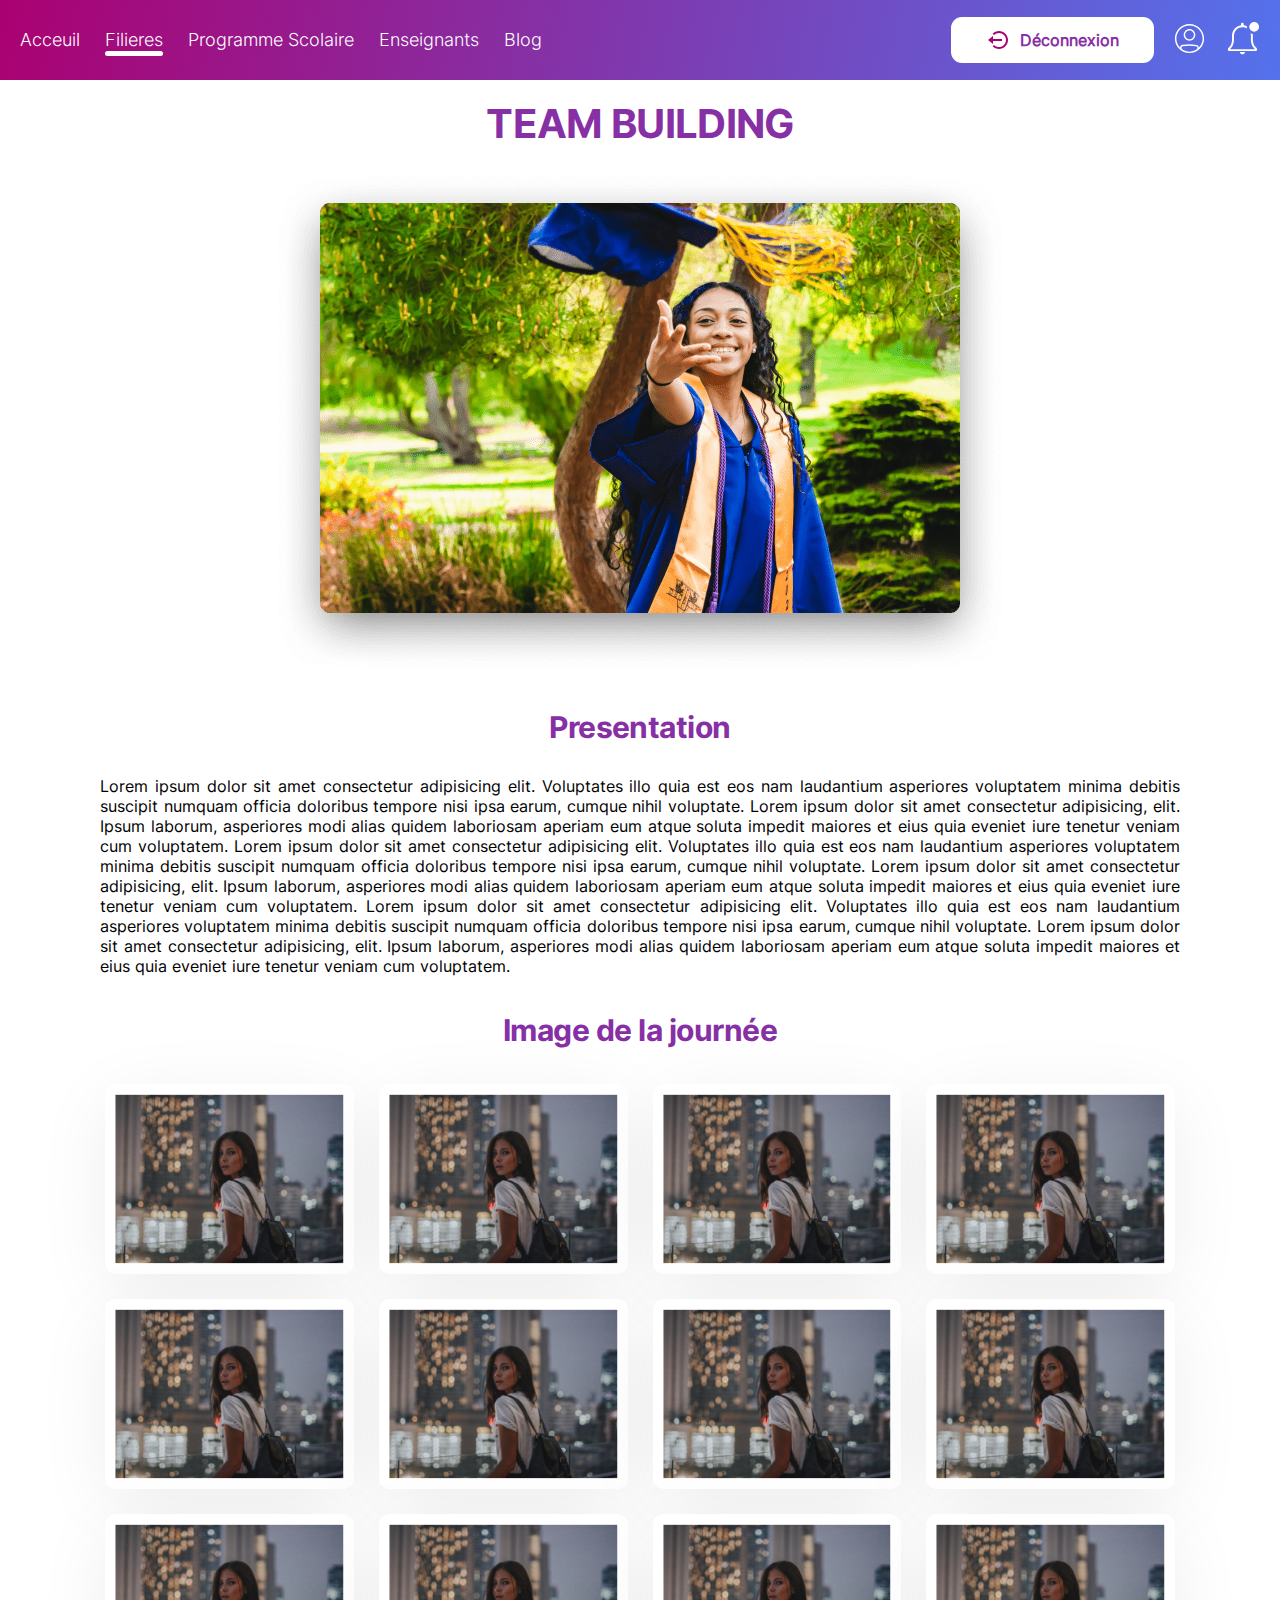
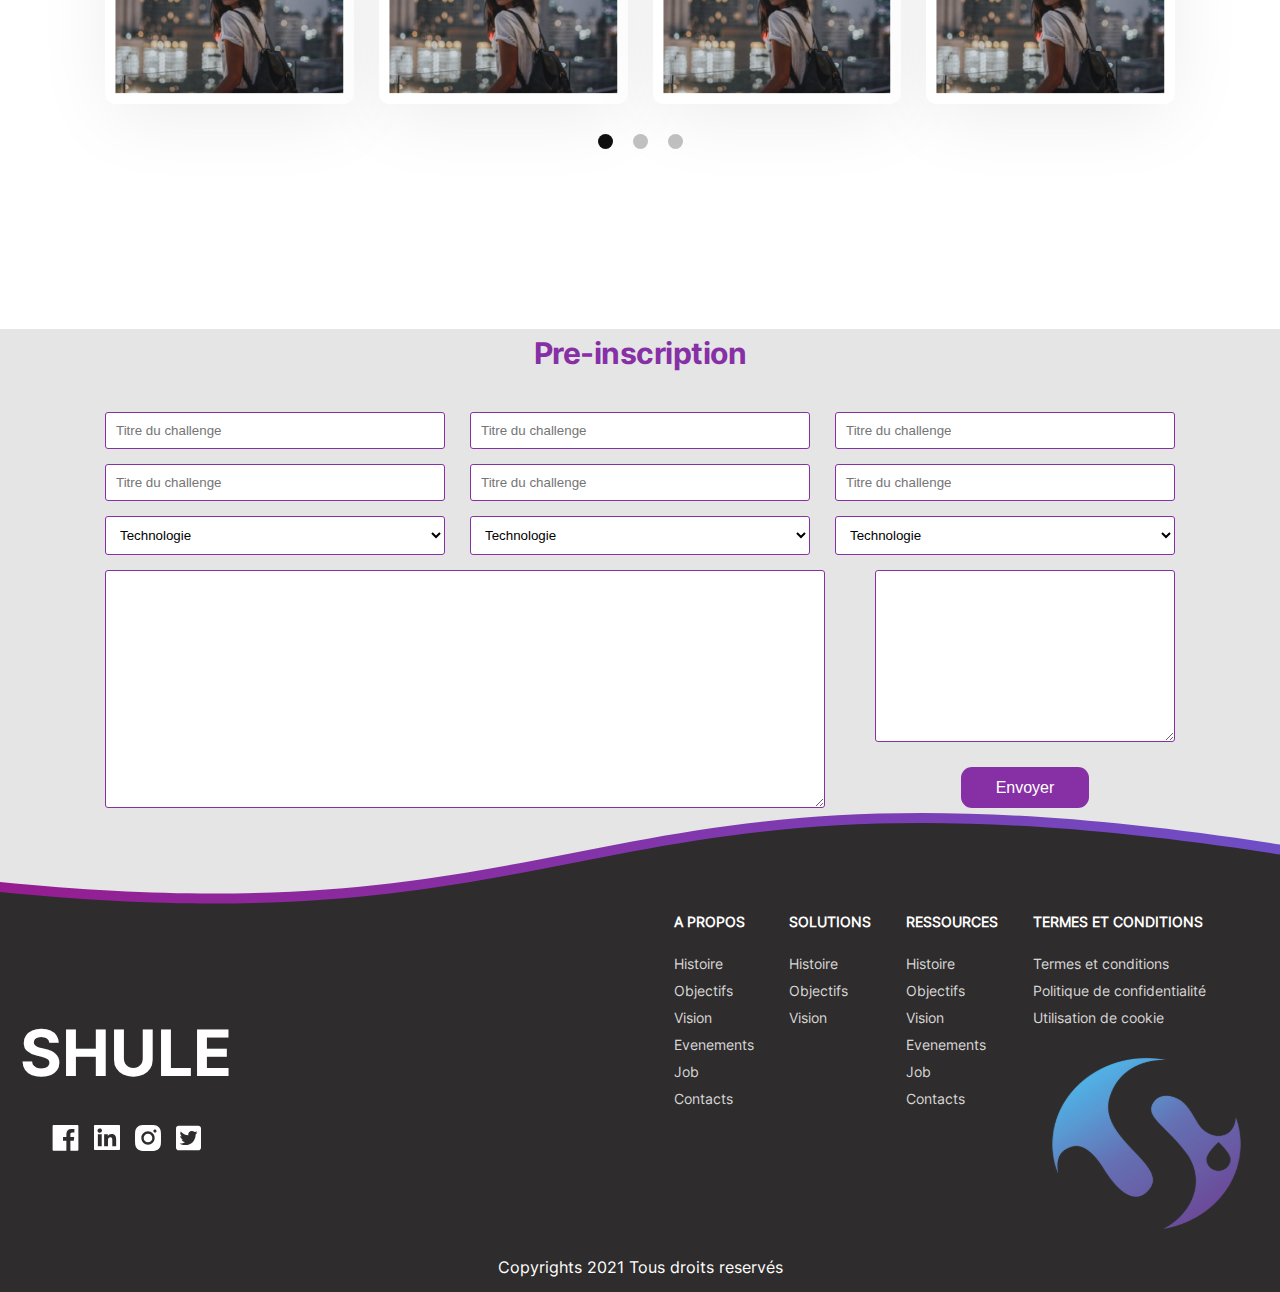
==== kahoot.html @ cd72975c "ajout des nouveaux fichier" ====
<!DOCTYPE html>
<html lang="en">

    <head>
        <meta charset="UTF-8">
        <meta name="viewport" content="width=device-width, initial-scale=1.0">
        <title>Kahoot</title>
        <link rel="stylesheet" href="./css/main.css">
        <link rel="stylesheet" href="./css/kahoot.css">
    </head>

    <body>
        <div class="container">
            <header class="container__header">
                <div class="menu__header">
                    <nav class="header__navigation">
                        <a href="" class="nav__link">Acceuil</a>
                        <a href="" class="nav__link select__page">Filieres</a>
                        <a href="" class="nav__link">Programme Scolaire</a>
                        <a href="" class="nav__link">Enseignants</a>
                        <a href="" class="nav__link">Blog</a>
                    </nav>
                    <div class="header_infos">
                        <a href="" class="btn" id="deconnexion">
                            <svg width="24" height="24" viewBox="0 0 24 24" fill="none" xmlns="http://www.w3.org/2000/svg">
                                <path d="M2 12L7 16V13H16V11H7V8L2 12Z" fill="#AB0071" />
                                <path d="M13.001 2.99906C11.8185 2.99578 10.6471 3.22717 9.55474 3.67982C8.46233 4.13247 7.4706 4.79739 6.63699 5.63606L8.05099 7.05006C9.37299 5.72806 11.131 4.99906 13.001 4.99906C14.871 4.99906 16.629 5.72806 17.951 7.05006C19.273 8.37206 20.002 10.1301 20.002 12.0001C20.002 13.8701 19.273 15.6281 17.951 16.9501C16.629 18.2721 14.871 19.0011 13.001 19.0011C11.131 19.0011 9.37299 18.2721 8.05099 16.9501L6.63699 18.3641C8.33599 20.0641 10.596 21.0011 13.001 21.0011C15.406 21.0011 17.666 20.0641
                            19.365 18.3641C21.065 16.6651 22.002 14.4051 22.002 12.0001C22.002 9.59506 21.065 7.33506 19.365 5.63606C18.5314 4.79739 17.5397 4.13247 16.4472 3.67982C15.3548 3.22717 14.1835 2.99578 13.001 2.99906V2.99906Z" fill="#AB0071" />
                            </svg>
                            Déconnexion
                        </a>
                        <a href="">
                            <svg width="31" height="31" viewBox="0 0 31 31" fill="none" xmlns="http://www.w3.org/2000/svg">
                                <path fill-rule="evenodd" clip-rule="evenodd" d="M8.79821 23.3125C13.7894 22.5833 17.2259 22.646 22.2236 23.338C22.5856 23.3904 22.9163 23.5721 23.1547 23.8494C23.3931 24.1267 23.5232 24.4809 23.5208 24.8466C23.5208 25.1966 23.4005 25.5364 23.1832 25.8018C22.8045 26.2646 22.4165 26.7197 22.0195 27.1668H23.9452C24.0662 27.0225 24.188 26.8752 24.3112 26.7257C24.7437 26.1953 24.9797 25.5317 24.9791 24.8473C24.9791 23.3708 23.9014 22.0984 22.4234 21.8942C17.3076 21.1862 13.7318 21.1184 8.58748 21.8702C7.09415 22.0882 6.02081 23.3803 6.02081 24.867C6.02081 25.5269 6.23592 26.1795 6.64352 26.7082C6.76383 26.8642 6.88269 27.0173 7.00081 27.1676H8.87988C8.5105 26.7253 8.15021 26.2756 7.79925 25.8186C7.59068 25.545 7.47817 25.2103 7.47915 24.8663C7.47915 24.081 8.04352 23.4226 8.79821 23.3125Z" fill="white" />
                                <path fill-rule="evenodd" clip-rule="evenodd" d="M15.5 16.2293C16.0745 16.2293 16.6434 16.1162 17.1742 15.8963C17.705 15.6764 18.1873 15.3542 18.5936 14.9479C18.9998 14.5417 19.3221 14.0594 19.542 13.5286C19.7618 12.9978 19.875 12.4289 19.875 11.8543C19.875 11.2798 19.7618 10.7109 19.542 10.1801C19.3221 9.64929 18.9998 9.16699 18.5936 8.76074C18.1873 8.35448 17.705 8.03222 17.1742 7.81236C16.6434 7.59249 16.0745 7.47933 15.5 7.47933C14.3397 7.47933 13.2269 7.94027 12.4064 8.76074C11.5859 9.58121 11.125 10.694 11.125 11.8543C11.125 13.0147 11.5859 14.1274 12.4064 14.9479C13.2269 15.7684 14.3397 16.2293 15.5 16.2293ZM15.5 17.6877C17.0471 17.6877 18.5308 17.0731 19.6248 15.9791C20.7187 14.8852 21.3333 13.4014 21.3333 11.8543C21.3333 10.3072 20.7187 8.8235 19.6248 7.72954C18.5308 6.63558 17.0471 6.021 15.5 6.021C13.9529 6.021 12.4692 6.63558 11.3752 7.72954C10.2812 8.8235 9.66666 10.3072 9.66666 11.8543C9.66666 13.4014 10.2812 14.8852 11.3752 15.9791C12.4692 17.0731 13.9529 17.6877 15.5 17.6877Z" fill="white" />
                                <path fill-rule="evenodd" clip-rule="evenodd" d="M15.5 28.6251C22.7486 28.6251 28.625 22.7487 28.625 15.5001C28.625 8.25144 22.7486 2.37508 15.5 2.37508C8.25134 2.37508 2.37499 8.25144 2.37499 15.5001C2.37499 22.7487 8.25134 28.6251 15.5 28.6251ZM15.5 30.0834C23.5544 30.0834 30.0833 23.5545 30.0833 15.5001C30.0833 7.44571 23.5544 0.916748 15.5 0.916748C7.44562 0.916748 0.916656 7.44571 0.916656 15.5001C0.916656 23.5545 7.44562 30.0834 15.5 30.0834Z" fill="white" />
                            </svg>
                        </a>
                        <a href="">
                            <svg width="35" height="35" viewBox="0 0 35 35" fill="none" xmlns="http://www.w3.org/2000/svg">
                                <path d="M17.5 33.3278C18.1124 33.3136 18.7002 33.0834 19.1592 32.6777C19.6182 32.2721 19.919 31.7171 20.0083 31.1111H14.8944C14.9863 31.7336 15.3011 32.3016 15.7804 32.7093C16.2597 33.1171 16.8708 33.3368 17.5 33.3278Z" fill="white" />
                                <path d="M31.607 27.0568C30.6694 26.2211 29.8486 25.2629 29.1667 24.2082C28.4222 22.7524 27.9759 21.1625 27.8542 19.5318V14.7291C27.8502 14.1457 27.7982 13.5636 27.6986 12.9888C26.9334 12.8358 26.198 12.56 25.5208 12.1721C25.7789 13.0032 25.9101 13.8685 25.9097 14.7388V19.5416C26.0289 21.5307 26.5761 23.4708 27.5139 25.2291C28.1851 26.2927 28.9816 27.2719 29.8861 28.1457H4.98751C5.89207 27.2719 6.68851 26.2927 7.35973 25.2291C8.29755 23.4708 8.84473 21.5307 8.9639 19.5416V14.7291C8.95878 13.6039 9.17566 12.4888 9.6021 11.4475C10.0286 10.4063 10.6562 9.45942 11.4491 8.66109C12.242 7.86277 13.1846 7.22868 14.2229 6.79515C15.2612 6.36162 16.3748 6.13716 17.5 6.13461C19.1467 6.13593 20.7565 6.62291 22.1278 7.53461C21.9766 6.97946 21.8918 6.40835 21.875 5.83322V5.22072C20.8599 4.72135 19.7693 4.39287 18.6472 4.2485V3.0235C18.6472 2.67927 18.5105 2.34914 18.2671 2.10574C18.0237 1.86233 17.6935 1.72559 17.3493 1.72559C17.0051 1.72559 16.675 1.86233 16.4315 2.10574C16.1881 2.34914 16.0514 2.67927 16.0514 3.0235V4.29711C13.5389 4.65154 11.2395 5.90298 9.57758 7.82038C7.91571 9.73779 7.00363 12.1917 7.00973 14.7291V19.5318C6.88796 21.1625 6.44174 22.7524 5.69723 24.2082C5.02726 25.2605 4.21964 26.2185 3.29584 27.0568C3.19214 27.1479 3.10902 27.2601 3.05203 27.3858C2.99503 27.5115 2.96546 27.648 2.96529 27.786V29.1082C2.96529 29.3661 3.06772 29.6134 3.25004 29.7957C3.43237 29.978 3.67966 30.0804 3.93751 30.0804H30.9653C31.2231 30.0804 31.4704 29.978 31.6528 29.7957C31.8351 29.6134 31.9375 29.3661 31.9375 29.1082V27.786C31.9373 27.648 31.9078 27.5115 31.8508 27.3858C31.7938 27.2601 31.7107 27.1479 31.607 27.0568Z" fill="white" />
                                <path d="M29.1667 10.6944C31.8514 10.6944 34.0278 8.518 34.0278 5.83328C34.0278 3.14856 31.8514 0.972168 29.1667 0.972168C26.482 0.972168 24.3056 3.14856 24.3056 5.83328C24.3056 8.518 26.482 10.6944 29.1667 10.6944Z" fill="white" />
                            </svg>
                        </a>
                    </div>
                </div>
                <div class="mobile-menu">
                    <span></span>
                </div>
            </header>
            <section class="container__section">
                <h2 class="title__section">TEAM BUILDING</h2>
                <div class="section__content">
                    <div class="image__kahoot">
                        <img src="./images/about.png" alt="">
                    </div>
                    <div class="content__kahoot_presentation">
                        <h2 class="title__content_kahoot">Presentation</h2>
                        <p class="details__kahoot">
                            Lorem ipsum dolor sit amet consectetur adipisicing elit. Voluptates illo quia est eos nam laudantium asperiores voluptatem minima debitis suscipit numquam officia doloribus tempore nisi ipsa earum, cumque nihil voluptate.
                            Lorem ipsum dolor sit amet consectetur adipisicing, elit. Ipsum laborum, asperiores modi alias quidem laboriosam aperiam eum atque soluta impedit maiores et eius quia eveniet iure tenetur veniam cum voluptatem.
                             Lorem ipsum dolor sit amet consectetur adipisicing elit. Voluptates illo quia est eos nam laudantium asperiores voluptatem minima debitis suscipit numquam officia doloribus tempore nisi ipsa earum, cumque nihil voluptate.
                            Lorem ipsum dolor sit amet consectetur adipisicing, elit. Ipsum laborum, asperiores modi alias quidem laboriosam aperiam eum atque soluta impedit maiores et eius quia eveniet iure tenetur veniam cum voluptatem.
                             Lorem ipsum dolor sit amet consectetur adipisicing elit. Voluptates illo quia est eos nam laudantium asperiores voluptatem minima debitis suscipit numquam officia doloribus tempore nisi ipsa earum, cumque nihil voluptate.
                            Lorem ipsum dolor sit amet consectetur adipisicing, elit. Ipsum laborum, asperiores modi alias quidem laboriosam aperiam eum atque soluta impedit maiores et eius quia eveniet iure tenetur veniam cum voluptatem.
                        </p>
                    </div>
                    <div class="content__kahoot__image">
                        <h2 class="title__content_kahoot">Image de la journée</h2>
                        <div class="image__days">
                            <div class="pic_days">
                                <img src="./images/Rectangle 7.png" alt="">
                            </div>
                            <div class="pic_days">
                                <img src="./images/Rectangle 7.png" alt="">
                            </div>
                            <div class="pic_days">
                                <img src="./images/Rectangle 7.png" alt="">
                            </div>
                            <div class="pic_days">
                                <img src="./images/Rectangle 7.png" alt="">
                            </div>
                            <div class="pic_days">
                                <img src="./images/Rectangle 7.png" alt="">
                            </div>
                            <div class="pic_days">
                                <img src="./images/Rectangle 7.png" alt="">
                            </div>
                            <div class="pic_days">
                                <img src="./images/Rectangle 7.png" alt="">
                            </div>
                            <div class="pic_days">
                                <img src="./images/Rectangle 7.png" alt="">
                            </div>
                            <div class="pic_days">
                                <img src="./images/Rectangle 7.png" alt="">
                            </div>
                            <div class="pic_days">
                                <img src="./images/Rectangle 7.png" alt="">
                            </div>
                            <div class="pic_days">
                                <img src="./images/Rectangle 7.png" alt="">
                            </div>
                            <div class="pic_days">
                                <img src="./images/Rectangle 7.png" alt="">
                            </div>
                        </div>
                        <div class="slide__indicator">
                            <span class="indicator indicator_active"></span>
                            <span class="indicator"></span>
                            <span class="indicator"></span>
                        </div>
                    </div>
                    <div class="inscription__form">
                         <h2 class="title__content_kahoot">Pre-inscription</h2>
                         <form action="" id="form-inscription">
                           <div class="box__form">
                             <input type="text" name="" id="" class="input__form" placeholder="Titre du challenge">
                             <input type="text" name="" id="" class="input__form"  placeholder="Titre du challenge">
                             <input type="text" name="" id="" class="input__form"  placeholder="Titre du challenge">
                           </div>
                           <div class="box__form">
                             <input type="text" name="" id="" class="input__form" placeholder="Titre du challenge">
                             <input type="text" name="" id="" class="input__form"  placeholder="Titre du challenge">
                             <input type="text" name="" id="" class="input__form"  placeholder="Titre du challenge">
                           </div>
                           <div class="box__form">
                             <select name="" id="">
                               <option value="">Technologie</option>
                             </select>
                             <select name="" id="">
                               <option value="">Technologie</option>
                             </select>
                             <select name="" id="">
                               <option value="">Technologie</option>
                             </select>
                           </div>
                           <div class="box__form_b">
                             <textarea name="" id="" cols="30" rows="10"></textarea>
                             <div>
                               <textarea name="" id="" cols="30" rows="10"></textarea>
                               <button class="btn">Envoyer</button>
                             </div>
                           </div>
                         </form>
                    </div>
                </div>
            </section>
            <footer class="container__footer">
                <div class="footer__wave">
                    <svg viewBox="0 0 1440 455" fill="none" xmlns="http://www.w3.org/2000/svg" class="wave__footer linear__wave">
                        <path d="M-252 43.2049C690.885 201.102 581.532 -97.388 1435.31 34.7812C2289.09 166.95 1416.68 455 1416.68 455H-23.9069L-252 43.2049Z" fill="url(#paint0_linear_5_328)" />
                        <defs>
                            <linearGradient id="paint0_linear_5_328" x1="-569.87" y1="-332.647" x2="2044.02" y2="1219.03" gradientUnits="userSpaceOnUse">
                                <stop stop-color="#AB0071" />
                                <stop offset="1" stop-color="#4C7CF7" />
                            </linearGradient>
                        </defs>
                    </svg>
                    <svg viewBox="0 0 1440 440" fill="none" xmlns="http://www.w3.org/2000/svg" class="wave__footer color__wave">
                        <path d="M-252 43.2049C690.885 201.102 581.532 -97.388 1435.31 34.7812C2289.09 166.95 1416.68 455 1416.68 455H-23.9069L-252 43.2049Z" fill="url(#paint0_linear_5_329)" />
                        <path d="M-252 43.2049C690.885 201.102 581.532 -97.388 1435.31 34.7812C2289.09 166.95 1416.68 455 1416.68 455H-23.9069L-252 43.2049Z" fill="#2E2C2C" />
                        <defs>
                            <linearGradient id="paint0_linear_5_329" x1="-569.87" y1="-332.647" x2="2044.02" y2="1219.03" gradientUnits="userSpaceOnUse">
                                <stop stop-color="#AB0071" />
                                <stop offset="1" stop-color="#4C7CF7" />
                            </linearGradient>
                        </defs>
                    </svg>
                </div>
                <div class="footer__content">
                    <div class="footer__infos">
                        <div class="footer__contact">
                            <h1>SHULE</h1>
                            <span class="links__contact">
                                <a href="">
                                    <svg width="27" height="26" viewBox="0 0 27 26" fill="none" xmlns="http://www.w3.org/2000/svg">
                                        <path d="M25.3594 0H1.64062C1.07021 0 0.609375 0.46084 0.609375 1.03125V24.75C0.609375 25.3204 1.07021 25.7812 1.64062 25.7812H25.3594C25.9298 25.7812 26.3906 25.3204 26.3906 24.75V1.03125C26.3906 0.46084 25.9298 0 25.3594 0ZM22.3816 7.5249H20.3224C18.7078 7.5249 18.3952 8.29189 18.3952 9.41982V11.9045H22.2495L21.7468 15.7942H18.3952V25.7812H14.3766V15.7975H11.0153V11.9045H14.3766V9.03633C14.3766 5.70732 16.4101 3.89297 19.3813 3.89297C20.8058 3.89297 22.0271 3.99932 22.3849 4.04766V7.5249H22.3816Z" fill="white" />
                                    </svg>
                                </a>
                                <a href="">
                                    <svg width="26" height="25" viewBox="0 0 26 25" fill="none" xmlns="http://www.w3.org/2000/svg">
                                        <path d="M24.96 0H1.04C0.46475 0 0 0.446875 0 1V24C0 24.5531 0.46475 25 1.04 25H24.96C25.5352 25 26 24.5531 26 24V1C26 0.446875 25.5352 0 24.96 0ZM7.71225 21.3031H3.8545V9.37187H7.71225V21.3031ZM5.785 7.74063C5.34276 7.74063 4.91045 7.61453 4.54274 7.37828C4.17504 7.14204 3.88844 6.80626 3.71921 6.41339C3.54997 6.02053 3.50569 5.58824 3.59196 5.17118C3.67824 4.75412 3.8912 4.37103 4.20391 4.07035C4.51662 3.76966 4.91504 3.56489 5.34878 3.48194C5.78252 3.39898 6.2321 3.44156 6.64068 3.60428C7.04926 3.76701 7.39847 4.04258 7.64417 4.39615C7.88986 4.74971 8.021 5.16539 8.021 5.59062C8.01775 6.77812 7.01675 7.74063 5.785 7.74063ZM22.1552 21.3031H18.3007V15.5C18.3007 14.1156 18.2747 12.3375 16.2955 12.3375C14.2902 12.3375 13.9815 13.8438 13.9815 15.4V21.3031H10.1302V9.37187H13.8287V11.0031H13.8807C14.3942 10.0656 15.652 9.075 17.5305 9.075C21.437 9.075 22.1552 11.5469 22.1552 14.7594V21.3031Z" fill="white" />
                                    </svg>
                                </a>
                                <a href="">
                                    <svg width="26" height="26" viewBox="0 0 26 26" fill="none" xmlns="http://www.w3.org/2000/svg">
                                        <path d="M12.9965 8.66482C10.6094 8.66482 8.66141 10.6129 8.66141 13C8.66141 15.3871 10.6094 17.3352 12.9965 17.3352C15.3836 17.3352 17.3316 15.3871 17.3316 13C17.3316 10.6129 15.3836 8.66482 12.9965 8.66482ZM25.9985 13C25.9985 11.2048 26.0148 9.42584 25.914 7.63387C25.8132 5.55247 25.3384 3.70522 23.8164 2.18319C22.2911 0.657911 20.4472 0.186343 18.3658 0.0855244C16.5706 -0.0152937 14.7917 0.000967347 12.9998 0.000967347C11.2046 0.000967347 9.42566 -0.0152937 7.63373 0.0855244C5.55236 0.186343 3.70515 0.661163 2.18315 2.18319C0.657899 3.70847 0.186339 5.55247 0.0855228 7.63387C-0.0152934 9.42909 0.000967329 11.208 0.000967329 13C0.000967329 14.792 -0.0152934 16.5742 0.0855228 18.3661C0.186339 20.4475 0.661151 22.2948 2.18315 23.8168C3.7084 25.3421 5.55236 25.8137 7.63373 25.9145C9.42891 26.0153 11.2078 25.999 12.9998 25.999C14.7949 25.999 16.5739 26.0153 18.3658 25.9145C20.4472 25.8137 22.2944 25.3388 23.8164 23.8168C25.3416 22.2915 25.8132 20.4475 25.914 18.3661C26.0181 16.5742 25.9985 14.7952 25.9985 13ZM12.9965 19.6703C9.30533 19.6703 6.32637 16.6912 6.32637 13C6.32637 9.30876 9.30533 6.32974 12.9965 6.32974C16.6877 6.32974 19.6666 9.30876 19.6666 13C19.6666 16.6912 16.6877 19.6703 12.9965 19.6703ZM19.9398 7.61436C19.078 7.61436 18.382 6.91839 18.382 6.05656C18.382 5.19473 19.078 4.49876 19.9398 4.49876C20.8016 4.49876 21.4976 5.19473 21.4976 6.05656C21.4978 6.2612 21.4577 6.46389 21.3795 6.65301C21.3013 6.84212 21.1866 7.01396 21.0419 7.15866C20.8972 7.30337 20.7254 7.41811 20.5363 7.4963C20.3471 7.5745 20.1445 7.61462 19.9398 7.61436Z" fill="white" />
                                    </svg>
                                </a>
                                <a href="">
                                    <svg width="25" height="26" viewBox="0 0 25 26" fill="none" xmlns="http://www.w3.org/2000/svg">
                                        <path d="M22.3214 0.75H2.67857C1.19978 0.75 0 1.92578 0 3.375V22.625C0 24.0742 1.19978 25.25 2.67857 25.25H22.3214C23.8002 25.25 25 24.0742 25 22.625V3.375C25 1.92578 23.8002 0.75 22.3214 0.75ZM19.5926 9.43437C19.6038 9.5875 19.6038 9.74609 19.6038 9.89922C19.6038 14.6406 15.9208 20.1039 9.19085 20.1039C7.11495 20.1039 5.18973 19.5133 3.57143 18.4961C3.86719 18.5289 4.15179 18.5398 4.45312 18.5398C6.16629 18.5398 7.73995 17.9711 8.99554 17.0086C7.38839 16.9758 6.03795 15.9422 5.57478 14.5203C6.13839 14.6023 6.64621 14.6023 7.22656 14.4547C5.55246 14.1211 4.29688 12.6773 4.29688 10.9328V10.8891C4.78237 11.157 5.35156 11.3211 5.94866 11.343C5.44667 11.0157 5.03515 10.5718 4.75082 10.0508C4.4665 9.52977 4.31821 8.94788 4.3192 8.35703C4.3192 7.68984 4.49777 7.07734 4.81585 6.54688C6.6183 8.72344 9.32478 10.1453 12.3605 10.2984C11.8415 7.86484 13.6998 5.89062 15.9319 5.89062C16.9866 5.89062 17.9353 6.32266 18.6049 7.02266C19.4308 6.86953 20.2232 6.56875 20.9263 6.15859C20.6529 6.98984 20.0781 7.68984 19.3192 8.13281C20.0558 8.05625 20.7701 7.85391 21.4286 7.575C20.9319 8.29141 20.3069 8.92578 19.5926 9.43437Z" fill="white" />
                                    </svg>
                                </a>
                            </span>
                        </div>
                        <div class="footer__nav">
                            <span class="navigation">
                                <h3 class="nav__tiltle">A PROPOS</h3>
                                <ul>
                                    <li><a href="">Histoire</a></li>
                                    <li><a href="">Objectifs</a></li>
                                    <li><a href="">Vision</a></li>
                                    <li><a href="">Evenements</a></li>
                                    <li><a href="">Job</a></li>
                                    <li><a href="">Contacts</a></li>
                                </ul>
                            </span>
                            <span class="navigation">
                                <h3 class="nav__tiltle">SOLUTIONS</h3>
                                <ul>
                                    <li><a href="">Histoire</a></li>
                                    <li><a href="">Objectifs</a></li>
                                    <li><a href="">Vision</a></li>
                                </ul>
                            </span>
                            <span class="navigation">
                                <h3 class="nav__tiltle">RESSOURCES</h3>
                                <ul>
                                    <li><a href="">Histoire</a></li>
                                    <li><a href="">Objectifs</a></li>
                                    <li><a href="">Vision</a></li>
                                    <li><a href="">Evenements</a></li>
                                    <li><a href="">Job</a></li>
                                    <li><a href="">Contacts</a></li>
                                </ul>
                            </span>
                            <span class="navigation" id="termes">
                                <h3 class="nav__tiltle">TERMES ET CONDITIONS</h3>
                                <ul>
                                    <li><a href="">Termes et conditions</a></li>
                                    <li><a href="">Politique de confidentialité</a></li>
                                    <li><a href="">Utilisation de cookie</a></li>
                                </ul>
                                <div class="footer__icons">
                                    <img src="./images/ico__footer.svg" alt="">
                                </div>
                            </span>
                        </div>
                    </div>
                    <p>Copyrights 2021 Tous droits reservés</p>
                </div>
            </footer>
        </div>
    </body>

</html>
---- css/main.css ----
/*! minireset.css v0.0.6 | MIT License | github.com/jgthms/minireset.css */
html,
body,
p,
ol,
ul,
li,
dl,
dt,
dd,
blockquote,
figure,
fieldset,
legend,
textarea,
pre,
iframe,
hr,
h1,
h2,
h3,
h4,
h5,
h6 {
  margin: 0;
  padding: 0;
}

h1,
h2,
h3,
h4,
h5,
h6 {
  font-size: 100%;
  font-weight: normal;
}

ul {
  list-style: none;
}

button,
input,
select {
  margin: 0;
}

html {
  box-sizing: border-box;
  scroll-behavior: smooth;
}

*,
*::before,
*::after {
  box-sizing: inherit;
}

img,
video {
  height: auto;
  max-width: 100%;
}

iframe {
  border: 0;
}

table {
  border-collapse: collapse;
  border-spacing: 0;
}

td,
th {
  padding: 0;
}

a {
  text-decoration: none;
}

li {
  list-style: none;
}

* {
  padding: 0;
  margin: 0;
}

textarea {
  resize: vertical;
}

@font-face {
  font-family: "Inter-Regular";
  src: url("../fonts/Inter-Regular.ttf");
}
@font-face {
  font-family: "Inter-Bold";
  src: url("../fonts/Inter-Bold.ttf");
}
@font-face {
  font-family: "Inter-Light";
  src: url("../fonts/Inter-Light.ttf");
}
@font-face {
  font-family: "Inter-Medium";
  src: url("../fonts/Inter-Medium.ttf");
}
body {
  height: 100vh;
  font-family: "Inter-Regular";
}

.container {
  display: flex;
  flex-direction: column;
  overflow: hidden;
  height: auto;
  position: relative;
}

.btn {
  border: none;
  outline: none;
  text-align: center;
  display: flex;
  align-items: center;
  justify-content: center;
  box-sizing: border-box;
  border-radius: 11px;
  padding: 11px 35px;
  font-style: normal;
  font-weight: 500;
  font-size: 16px;
  line-height: 19px;
  cursor: pointer !important;
}

.title__section {
  color: #8730A5;
  font-family: "Inter-Bold";
  font-style: normal;
  font-weight: bold;
  font-size: 40px;
  line-height: 48px;
  display: flex;
  align-items: center;
  letter-spacing: -0.017em;
  text-align: center;
}

.title__section__container {
  display: flex;
  flex-direction: column;
  justify-content: center;
  align-items: center;
  grid-gap: 20px;
  text-align: center !important;
}
.title__section__container p {
  max-width: 700px;
  font-family: "Inter-Regular";
  font-size: 1rem;
}

.image__fluid {
  width: 100%;
  height: 100%;
  object-fit: cover;
}

.select__page {
  position: relative;
}
.select__page::after {
  content: "";
  border-radius: 50px;
  background: #FFFFFF;
  height: 5px;
  width: 100%;
  position: absolute;
  top: 100%;
  left: 50%;
  transform: translateX(-50%);
}

.container__footer {
  margin-top: auto;
  position: relative;
  height: auto;
  display: flex;
  flex-direction: column;
  justify-content: flex-start;
  align-items: strecth;
  grid-gap: 0px;
  color: #FFFFFF;
}

.footer__wave {
  position: relative;
  overflow: hidden !important;
  height: 100px;
}
.footer__wave .linear__wave {
  position: absolute;
  z-index: 5;
}
.footer__wave .color__wave {
  position: absolute;
  top: 10px;
  z-index: 6;
}

.footer__content {
  flex: none;
  height: auto;
  flex: none;
  background: #2E2C2C;
  z-index: 2000;
  padding: 0 100px 15px 100px;
  display: flex;
  flex-direction: column;
  justify-content: flex-start;
  align-items: strecth;
  grid-gap: 0;
}
.footer__content p {
  align-self: center;
  text-align: center;
}
.footer__content .footer__infos {
  display: flex;
  flex-direction: row;
  justify-content: space-between;
  align-items: strecth;
  grid-gap: 25px;
}
.footer__content .footer__infos .footer__contact {
  align-self: center;
  display: flex;
  flex-direction: column;
  justify-content: flex-start;
  align-items: strecth;
  grid-gap: 35px;
}
.footer__content .footer__infos .footer__contact h1 {
  font-style: normal;
  font-weight: bold;
  font-size: 64px;
  line-height: 75px;
  font-family: "Inter-Bold";
}
.footer__content .footer__infos .footer__contact .links__contact {
  display: flex;
  flex-direction: row;
  justify-content: center;
  align-items: strecth;
  grid-gap: 15px;
}
.footer__content .footer__infos .footer__nav {
  display: flex;
  flex-direction: row;
  justify-content: flex-start;
  align-items: strecth;
  grid-gap: 35px;
}
.footer__content .footer__infos .footer__nav .navigation {
  display: flex;
  flex-direction: column;
  justify-content: flex-start;
  align-items: strecth;
  grid-gap: 25px;
}
.footer__content .footer__infos .footer__nav .navigation .nav__tiltle {
  font-style: normal;
  font-weight: bold;
  font-size: 14px;
  line-height: 17px;
}
.footer__content .footer__infos .footer__nav .navigation ul {
  display: flex;
  flex-direction: column;
  justify-content: flex-start;
  align-items: strecth;
  grid-gap: 10px;
}
.footer__content .footer__infos .footer__nav .navigation ul * {
  text-decoration: none !important;
  font-style: normal !important;
  font-weight: normal !important;
  font-size: 14px !important;
  line-height: 17px !important;
  color: rgba(255, 255, 255, 0.82) !important;
}

#termes {
  flex: none;
}
#termes .footer__icons {
  display: flex;
  position: relative;
}

@media only screen and (max-width: 1300px) {
  .footer__content {
    padding: 0 20px 15px 20px;
  }
}
@media only screen and (max-width: 1130px) {
  .footer__infos {
    flex-direction: column !important;
    grid-gap: 50px;
  }

  .footer__contact {
    align-self: flex-start !important;
  }
}
@media only screen and (max-width: 750px) {
  .footer__nav {
    display: grid !important;
    grid-template-columns: repeat(2, 1fr) !important;
  }
}

/*# sourceMappingURL=main.css.map */
---- css/kahoot.css ----
.container__header {
  display: flex;
  align-items: center;
  z-index: 1550000;
  flex: none;
  justify-content: space-between;
  height: 80px;
  padding: 0 50px;
  background-image: linear-gradient(101.76deg, #AB0071 -0.41%, #4C7CF7 108.85%);
  position: fixed;
  width: 100%;
}
.container__header .menu__header {
  display: flex;
  align-items: center;
  justify-content: space-between;
  flex: none;
  width: 100%;
}
.container__header .menu__header .header__navigation {
  display: flex;
  grid-gap: 25px;
}
.container__header .menu__header .header__navigation .nav__link {
  color: #FFFFFF;
  font-style: normal;
  font-weight: normal;
  font-size: 18px;
  line-height: 22px;
  font-family: "Inter-Light";
  position: relative;
}
.container__header .menu__header .header_infos {
  display: flex;
  align-items: center;
  grid-gap: 20px;
  justify-content: center;
}
.container__header .menu__header .header_infos #deconnexion {
  background: #FFFFFF;
  color: #8730A5;
  display: flex;
  align-items: center;
  justify-content: center;
  grid-gap: 10px;
  font-weight: bold;
}

.mobile-menu {
  display: none;
  width: 42px;
  height: 24px;
  cursor: pointer;
  position: relative;
}

.mobile-menu span {
  width: 100%;
  height: 4px;
  background: #FFFFFF;
  display: block;
  position: absolute;
  top: 50%;
  transform: translateY(-50%);
  transition: background-color 0.2s ease-in-out;
}

.mobile-menu span::before,
.mobile-menu span::after {
  content: "";
  position: absolute;
  width: 100%;
  height: 4px;
  background: #FFFFFF;
  transition: transform 0.2s ease-in-out;
}

.mobile-menu span::before {
  transform: translateY(-10px);
}

.mobile-menu span::after {
  transform: translateY(10px);
}

.menu-active span {
  background-color: transparent;
}

.menu-active span::before {
  transform: translateY(0px) rotateZ(45deg);
}

.menu-active span::after {
  transform: translateY(0px) rotateZ(-45deg);
}

.container__testimonials {
  display: flex;
  flex-direction: column;
  justify-content: center;
  align-items: strecth;
  grid-gap: 50px;
  height: auto;
  overflow: hidden;
  flex: none;
  padding: 50px 100px;
  background: #FFFFFF;
}
.container__testimonials .title__section__container p {
  font-style: normal;
  font-weight: normal;
  font-size: 20px;
  line-height: 24px;
  display: flex;
  align-items: center;
  text-align: center;
  letter-spacing: -0.017em;
  color: rgba(0, 0, 0, 0.54);
}
.container__testimonials .testimonials_content {
  display: grid;
  grid-template-columns: repeat(3, 1fr);
  grid-gap: 50px;
  overflow: hidden;
  height: auto;
  padding: 20px 10px;
}
.container__testimonials .testimonials_content .testimonial {
  display: flex;
  flex-direction: column;
  justify-content: flex-start;
  align-items: strecth;
  grid-gap: 20px;
  padding: 10px;
  background: #FFFFFF;
  box-shadow: rgba(0, 0, 0, 0.1) 0px 4px 6px -1px, rgba(0, 0, 0, 0.06) 0px 2px 4px -1px;
  border-radius: 10px;
}
.container__testimonials .testimonials_content .testimonial .testimonial_users {
  flex: none;
  height: 50px;
  width: 50px;
  border-radius: 50%;
  display: flex;
  flex-direction: column;
  justify-content: center;
  align-items: center;
  grid-gap: 0;
  overflow: hidden;
}
.container__testimonials .testimonials_content .testimonial .testimonial_users img {
  object-fit: cover;
  width: 100%;
  height: 100%;
  border-radius: 50%;
}
.container__testimonials .testimonials_content .testimonial .testimonial__details {
  font-style: italic;
  font-weight: 300;
  font-size: 20px;
  line-height: 24px;
  display: flex;
  align-items: center;
  letter-spacing: -0.017em;
  color: rgba(0, 0, 0, 0.5);
}

.slide__indicator {
  align-self: center;
  display: flex;
  flex-direction: row;
  justify-content: flex-start;
  align-items: strecth;
  grid-gap: 20px;
}
.slide__indicator .indicator {
  border-radius: 50%;
  width: 15px;
  height: 15px;
  background: rgba(0, 0, 0, 0.24);
}
.slide__indicator .indicator_active {
  background: rgba(0, 0, 0, 0.94);
}

@media only screen and (max-width: 1300px) {
  .container__testimonials {
    padding: 50px 20px;
  }
}
@media only screen and (max-width: 1130px) {
  .testimonials_content {
    grid-template-columns: repeat(2, 1fr) !important;
    justify-content: center !important;
  }
}
@media only screen and (max-width: 800px) {
  .testimonials_content {
    grid-template-columns: 1fr !important;
    justify-content: center !important;
  }
}
@media only screen and (max-width: 1300px) {
  .container__header {
    padding: 0 20px;
  }
  .container__header .menu__header {
    grid-gap: 0;
  }

  .container__section {
    padding: 50px 20px;
  }
}
@media only screen and (max-width: 1200px) {
  .mobile-menu {
    display: flex;
  }

  .menu__header {
    display: none !important;
  }

  .header__text {
    align-items: center !important;
    justify-content: center !important;
    display: flex;
    text-align: center;
  }
  .header__text * {
    text-align: center;
    align-self: center;
  }
}
.container {
  background: rgba(0, 0, 0, 0.1) !important;
}

.container__header {
  margin: 0 !important;
}

.container__section {
  display: flex;
  flex-direction: column;
  grid-gap: 25px;
  overflow: hidden;
  height: auto;
  padding: 50px 100px;
  margin-top: 100px;
  align-items: center;
  padding: 100px 0 0 0 !important;
  background: white;
  margin: 0 !important;
}
.container__section .section__content {
  display: flex;
  flex-direction: column;
  overflow: hidden;
  height: auto;
  grid-gap: 30px;
}
.container__section .section__content .title__section {
  font-size: 36px;
}
.container__section .section__content .content__kahoot_presentation, .container__section .section__content .content__kahoot__image, .container__section .section__content .inscription__form {
  padding: 0 100px;
}

.image__kahoot {
  align-self: center;
  flex: none;
  overflow: hidden;
  width: 100%;
  display: flex;
  align-items: center;
  justify-content: center;
}

.title__content_kahoot {
  text-align: center;
  color: #8730A5;
  font-family: "Inter-Bold";
  font-style: normal;
  font-weight: bold;
  font-size: 30px;
  line-height: 48px;
  display: flex;
  align-items: center;
  letter-spacing: -0.017em;
  text-align: center;
  align-self: center !important;
}

.content__kahoot_presentation {
  display: flex;
  flex-direction: column;
  width: 100%;
  grid-gap: 25px;
}
.content__kahoot_presentation .details__kahoot {
  text-align: justify;
}

.content__kahoot__image {
  display: flex;
  flex-direction: column;
  width: 100%;
  grid-gap: 25px;
}
.content__kahoot__image .image__days {
  display: grid;
  grid-template-columns: repeat(4, 1fr);
  grid-gap: 25px;
  justify-content: center;
  padding: 5px;
}
.content__kahoot__image .image__days .pic_days {
  padding: 10px;
  display: flex;
  flex-direction: row;
  justify-content: center;
  align-items: center;
  grid-gap: 0px;
  overflow: hidden;
  background: #FFFFFF;
  box-shadow: 0px 15px 77px -5px rgba(0, 0, 0, 0.08);
  border-radius: 10px;
}
.content__kahoot__image .image__days .pic_days img {
  width: 100%;
  height: 100%;
  object-fit: cover;
}

.inscription__form {
  margin-top: 150px;
  height: auto;
  display: flex;
  flex-direction: column;
  grid-gap: 30px;
  background: rgba(0, 0, 0, 0.1) !important;
  height: 100%;
}

#form-inscription {
  display: flex;
  flex-direction: column;
  grid-gap: 15px;
  width: 100%;
  height: 100%;
  padding: 5px;
}
#form-inscription .box__form {
  width: 100%;
  display: grid;
  grid-template-columns: repeat(3, 1fr);
  grid-gap: 25px;
}
#form-inscription .box__form input {
  padding: 10px;
  outline: none;
  background: white;
  border-radius: 3px;
  border: 1px solid #8730A5;
}
#form-inscription .box__form select {
  padding: 10px;
  outline: none;
  background: white;
  border-radius: 3px;
  border: 1px solid #8730A5;
}
#form-inscription .box__form_b {
  display: grid;
  grid-template-columns: 1fr 300px;
  grid-gap: 50px;
  width: 100%;
}
#form-inscription .box__form_b textarea {
  width: 100%;
}
#form-inscription .box__form_b div {
  display: flex;
  flex-direction: column;
  grid-gap: 25px;
  align-items: center;
}
#form-inscription .box__form_b .btn {
  background: #8730A5;
  color: #FFFFFF;
}

textarea {
  resize: vertical;
  padding: 10px;
  outline: none;
  background: white;
  border-radius: 3px;
  border: 1px solid #8730A5;
}

/*# sourceMappingURL=kahoot.css.map */
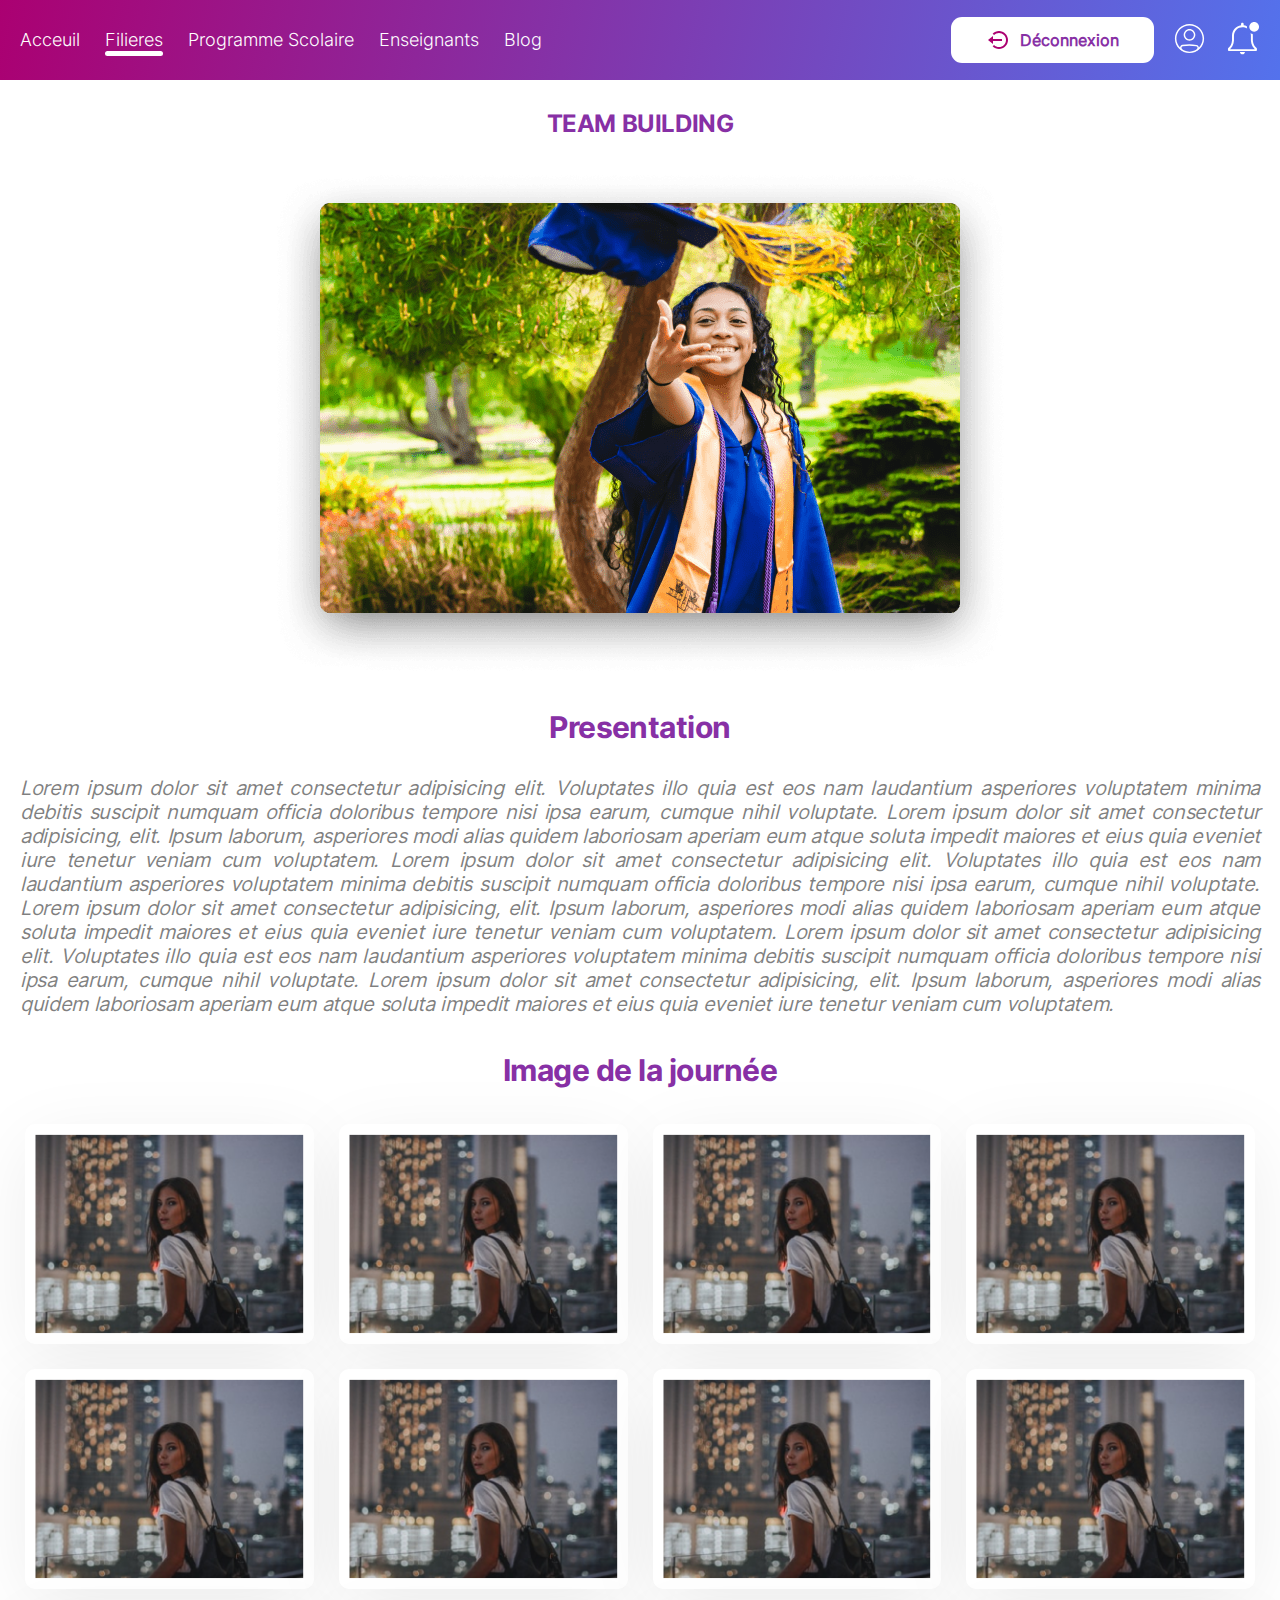
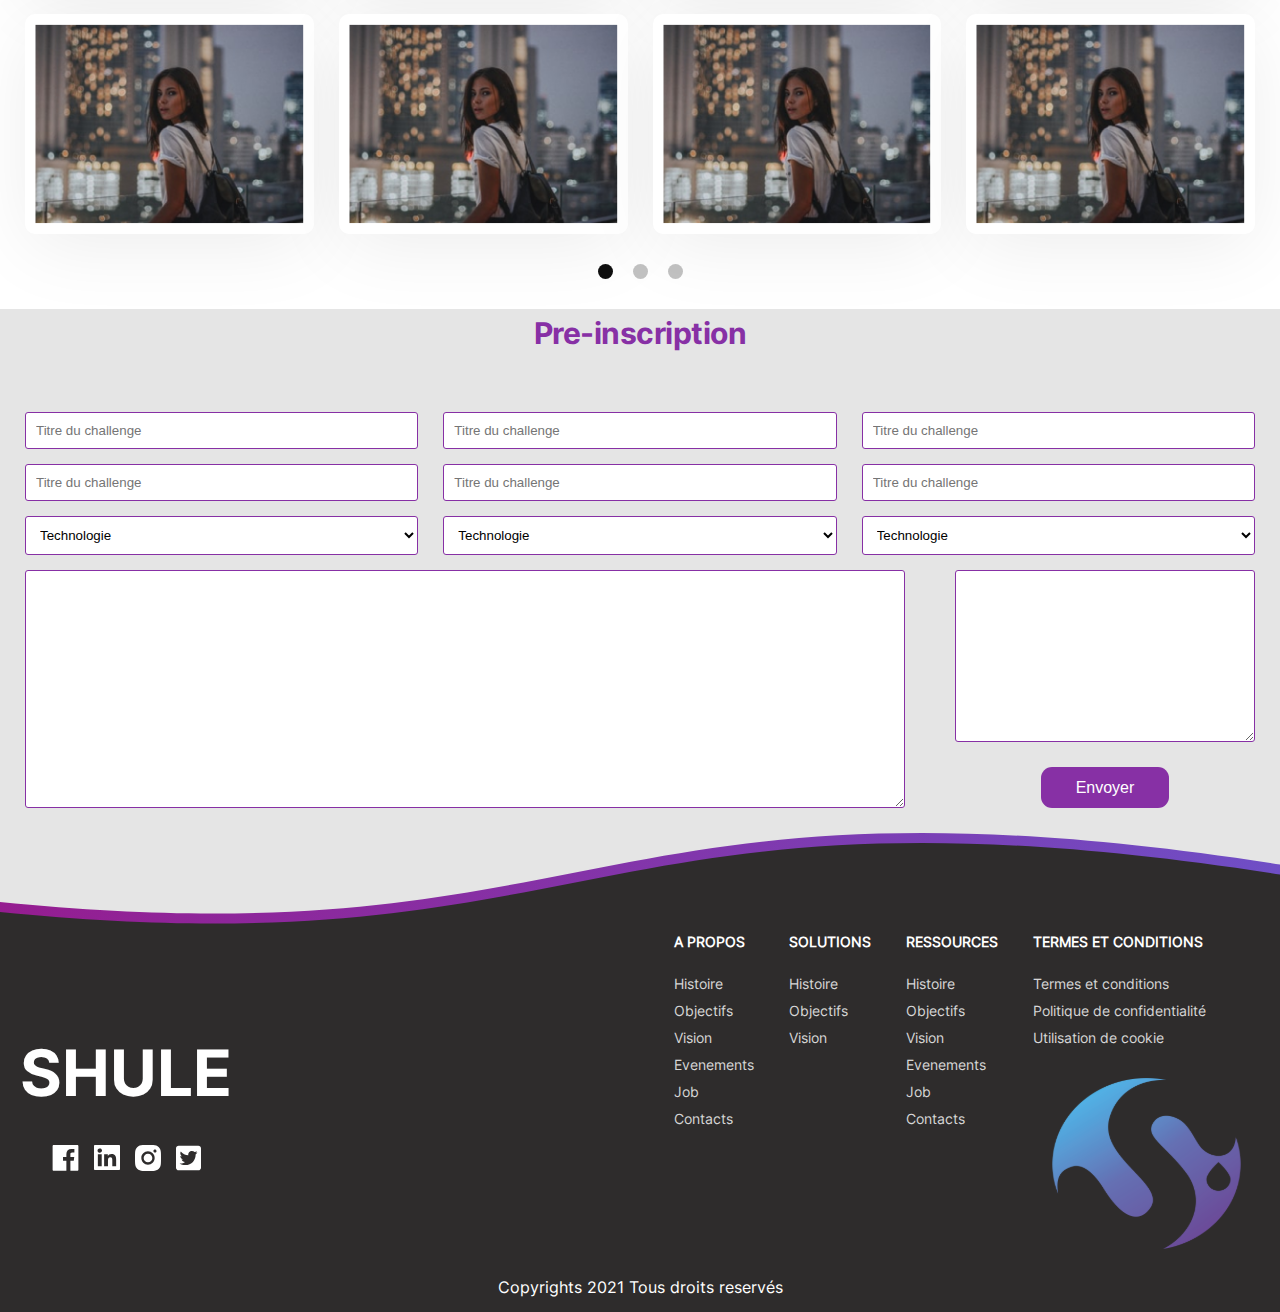
==== commit 876d974a: "ajout du responsive des autres pages" ====
--- a/kahoot.html
+++ b/kahoot.html
@@ -55,7 +55,7 @@
                     <div class="image__kahoot">
                         <img src="./images/about.png" alt="">
                     </div>
-                    <div class="content__kahoot_presentation">
+                    <div class="text_kahoot">
                         <h2 class="title__content_kahoot">Presentation</h2>
                         <p class="details__kahoot">
                             Lorem ipsum dolor sit amet consectetur adipisicing elit. Voluptates illo quia est eos nam laudantium asperiores voluptatem minima debitis suscipit numquam officia doloribus tempore nisi ipsa earum, cumque nihil voluptate.
--- a/css/main.css
+++ b/css/main.css
@@ -145,7 +145,7 @@
   font-family: "Inter-Bold";
   font-style: normal;
   font-weight: bold;
-  font-size: 40px;
+  font-size: 1.5rem;
   line-height: 48px;
   display: flex;
   align-items: center;
--- a/css/kahoot.css
+++ b/css/kahoot.css
@@ -253,12 +253,14 @@
   padding: 100px 0 0 0 !important;
   background: white;
   margin: 0 !important;
+  height: auto !important;
+  flex: none;
 }
 .container__section .section__content {
   display: flex;
   flex-direction: column;
   overflow: hidden;
-  height: auto;
+  height: auto !important;
   grid-gap: 30px;
 }
 .container__section .section__content .title__section {
@@ -266,16 +268,44 @@
 }
 .container__section .section__content .content__kahoot_presentation, .container__section .section__content .content__kahoot__image, .container__section .section__content .inscription__form {
   padding: 0 100px;
+  flex: none !important;
 }
 
 .image__kahoot {
   align-self: center;
   flex: none;
   overflow: hidden;
-  width: 100%;
-  display: flex;
-  align-items: center;
-  justify-content: center;
+  display: flex;
+  align-items: center;
+  justify-content: center;
+}
+.image__kahoot img {
+  height: 100%;
+  object-fit: cover;
+  align-self: center;
+}
+
+.text_kahoot {
+  align-self: center;
+  flex: none;
+  overflow: hidden;
+  display: flex;
+  align-items: center;
+  justify-content: center;
+  flex-direction: column;
+  grid-gap: 25px;
+  padding: 0 100px;
+}
+.text_kahoot p {
+  font-style: italic;
+  font-weight: 300;
+  font-size: 20px;
+  line-height: 24px;
+  display: flex;
+  align-items: center;
+  letter-spacing: -0.017em;
+  text-align: justify;
+  color: rgba(0, 0, 0, 0.5);
 }
 
 .title__content_kahoot {
@@ -293,16 +323,6 @@
   align-self: center !important;
 }
 
-.content__kahoot_presentation {
-  display: flex;
-  flex-direction: column;
-  width: 100%;
-  grid-gap: 25px;
-}
-.content__kahoot_presentation .details__kahoot {
-  text-align: justify;
-}
-
 .content__kahoot__image {
   display: flex;
   flex-direction: column;
@@ -348,12 +368,11 @@
   display: flex;
   flex-direction: column;
   grid-gap: 15px;
-  width: 100%;
   height: 100%;
-  padding: 5px;
+  padding: 25px 5px;
+  padding-bottom: 25px;
 }
 #form-inscription .box__form {
-  width: 100%;
   display: grid;
   grid-template-columns: repeat(3, 1fr);
   grid-gap: 25px;
@@ -376,7 +395,6 @@
   display: grid;
   grid-template-columns: 1fr 300px;
   grid-gap: 50px;
-  width: 100%;
 }
 #form-inscription .box__form_b textarea {
   width: 100%;
@@ -401,4 +419,40 @@
   border: 1px solid #8730A5;
 }
 
+@media only screen and (max-width: 1300px) {
+  .content__kahoot_presentation, .content__kahoot__image, .inscription__form {
+    padding: 0 20px !important;
+    margin: 0 !important;
+  }
+
+  .text_kahoot {
+    padding: 0 20px;
+  }
+}
+@media only screen and (max-width: 700px) {
+  .image__days {
+    grid-template-columns: repeat(auto-fill, 200px) !important;
+    justify-content: center !important;
+  }
+
+  .box__form_b, .box__form {
+    grid-template-columns: 1fr !important;
+    grid-gap: 25px !important;
+    justify-content: center !important;
+  }
+}
+@media only screen and (max-width: 470px) {
+  .image__days {
+    grid-template-columns: 300px !important;
+    justify-content: center !important;
+    justify-content: center !important;
+  }
+
+  .box__form_b, .box__form {
+    grid-template-columns: 300px !important;
+    grid-gap: 25px !important;
+    justify-content: center !important;
+  }
+}
+
 /*# sourceMappingURL=kahoot.css.map */
